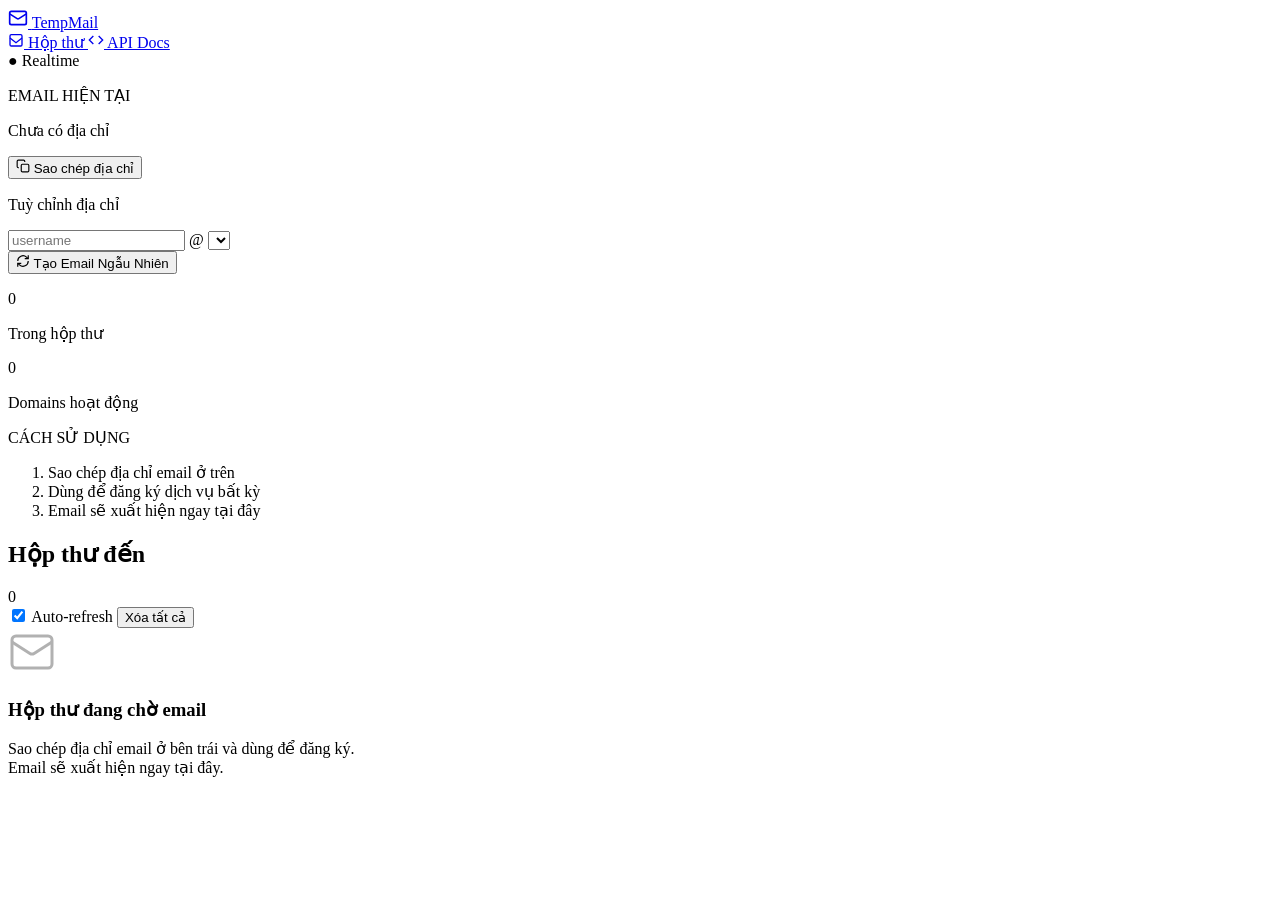
==== frontend-vanilla/index.html @ 064c40be "feat: Option A per-address rules + BOM fix + B2/B3 bugfixes + precheck 2026-08-18 - Implement Option" ====
<!doctype html>
<html lang="vi">
<head>
  <meta charset="utf-8" />
  <meta name="viewport" content="width=device-width, initial-scale=1" />
  <title>TempMail — Email tạm thời miễn phí</title>
  <meta name="description" content="Dịch vụ email tạm thời miễn phí, tự host trên Cloudflare Workers + D1. Bảo vệ quyền riêng tư, nhận OTP tự động, API REST công khai.">
  <meta name="theme-color" content="#09090b">
  <link rel="icon" href="/logo.png">
  <link rel="stylesheet" href="/assets/styles.css" />
</head>
<body>
  <nav class="navbar">
    <a class="brand" href="/">
      <svg width="20" height="20" viewBox="0 0 24 24" fill="none" stroke="currentColor" stroke-width="2"><rect x="2" y="4" width="20" height="16" rx="2"/><path d="m22 7-8.97 5.7a1.94 1.94 0 0 1-2.06 0L2 7"/></svg>
      <span>TempMail</span>
    </a>
    <div class="nav-links">
      <a href="/" class="nav-link">
        <svg width="16" height="16" viewBox="0 0 24 24" fill="none" stroke="currentColor" stroke-width="2"><path d="m3 9 9 7 9-7"/><path d="M3 9V6a2 2 0 0 1 2-2h14a2 2 0 0 1 2 2v3"/><path d="M3 9v10a2 2 0 0 0 2 2h14a2 2 0 0 0 2-2V9"/></svg>
        Hộp thư
      </a>
      <a href="/api" class="nav-link">
        <svg width="16" height="16" viewBox="0 0 24 24" fill="none" stroke="currentColor" stroke-width="2"><polyline points="16 18 22 12 16 6"/><polyline points="8 6 2 12 8 18"/></svg>
        API Docs
      </a>
    </div>
    <span class="realtime-dot">● Realtime</span>
  </nav>

  <div class="app-layout">
    <aside class="sidebar">
      <div class="sidebar-section">
        <p class="sidebar-label">EMAIL HIỆN TẠI</p>
        <p id="current-email" class="current-email">Chưa có địa chỉ</p>
        <a id="url-email" class="url-email" href="#" title="Link chia sẻ hộp thư này"></a>
        <button id="copy-btn" class="btn btn-primary">
          <svg width="14" height="14" viewBox="0 0 24 24" fill="none" stroke="currentColor" stroke-width="2"><rect x="9" y="9" width="13" height="13" rx="2"/><path d="M5 15H4a2 2 0 0 1-2-2V4a2 2 0 0 1 2-2h9a2 2 0 0 1 2 2v1"/></svg>
          Sao chép địa chỉ
        </button>
      </div>

      <div id="otp-section" class="sidebar-section otp-section" style="display:none">
        <p class="sidebar-label">MÃ 2FA / OTP MỚI NHẤT</p>
        <div class="otp-row">
          <code id="otp-code" class="otp-code">—</code>
          <button id="copy-otp-btn" class="btn btn-sm btn-primary">Sao chép mã</button>
        </div>
      </div>

      <div class="sidebar-section">
        <p class="sidebar-label">Tuỳ chỉnh địa chỉ</p>
        <div class="custom-row">
          <input id="username-input" type="text" placeholder="username" autocomplete="off" spellcheck="false" />
          <span class="at-sign">@</span>
          <select id="domain-select"></select>
        </div>
        <button id="generate-btn" class="btn btn-accent">
          <svg width="14" height="14" viewBox="0 0 24 24" fill="none" stroke="currentColor" stroke-width="2"><path d="M21 2v6h-6"/><path d="M3 12a9 9 0 0 1 15-6.7L21 8"/><path d="M3 22v-6h6"/><path d="M21 12a9 9 0 0 1-15 6.7L3 16"/></svg>
          Tạo Email Ngẫu Nhiên
        </button>
      </div>

      <div class="stats-grid">
        <div class="stat-card">
          <p id="inbox-count" class="stat-num">0</p>
          <p class="stat-label">Trong hộp thư</p>
        </div>
        <div class="stat-card">
          <p id="domain-count" class="stat-num">0</p>
          <p class="stat-label">Domains hoạt động</p>
        </div>
      </div>

      <div class="sidebar-section howto">
        <p class="sidebar-label">CÁCH SỬ DỤNG</p>
        <ol>
          <li>Sao chép địa chỉ email ở trên</li>
          <li>Dùng để đăng ký dịch vụ bất kỳ</li>
          <li>Email sẽ xuất hiện ngay tại đây</li>
        </ol>
      </div>
    </aside>

    <main class="inbox-area">
      <div class="inbox-header">
        <div class="inbox-title-row">
          <h2>Hộp thư đến</h2>
          <code id="email-badge" class="email-badge"></code>
          <span id="unread-count" class="unread-badge">0</span>
        </div>
        <div class="inbox-toolbar">
          <label class="toggle-label">
            <input id="auto-refresh-toggle" type="checkbox" checked />
            <span>Auto-refresh</span>
          </label>
          <button id="delete-all-btn" class="btn btn-danger btn-sm">Xóa tất cả</button>
        </div>
      </div>

      <div id="empty-state" class="empty-state">
        <svg width="48" height="48" viewBox="0 0 24 24" fill="none" stroke="currentColor" stroke-width="1.5" opacity=".3"><rect x="2" y="4" width="20" height="16" rx="2"/><path d="m22 7-8.97 5.7a1.94 1.94 0 0 1-2.06 0L2 7"/></svg>
        <h3>Hộp thư đang chờ email</h3>
        <p>Sao chép địa chỉ email ở bên trái và dùng để đăng ký.<br>Email sẽ xuất hiện ngay tại đây.</p>
      </div>

      <div id="message-pager" class="message-pager" style="display:none">
        <label class="page-size-label">Show:
          <select id="page-size">
            <option value="10">10</option>
            <option value="20" selected>20</option>
            <option value="50">50</option>
          </select>
          emails per page
        </label>
        <span id="pager-status" class="pager-status">Hiển thị 0 email</span>
        <div class="pager-buttons">
          <button id="prev-page" class="pager-btn">Previous</button>
          <span id="pager-page" class="pager-page">1</span>
          <button id="next-page" class="pager-btn">Next</button>
        </div>
      </div>

      <div id="message-table-wrap" class="message-table-wrap" style="display:none">
        <table id="message-table" class="message-table">
          <thead><tr><th>SENDER</th><th>SUBJECT</th><th>DATE</th><th>ACTIONS</th></tr></thead>
          <tbody id="inbox-body"></tbody>
        </table>
      </div>

      <section id="message-detail" class="message-detail" style="display:none" aria-live="polite">
        <h3>Email Detail</h3>
        <div class="detail-divider"></div>
        <p><strong>Sender:</strong> <span id="detail-from"></span></p>
        <p><strong>Subject:</strong> <span id="detail-subject"></span></p>
        <p><strong>Date:</strong> <span id="detail-date"></span></p>
        <p><strong>Body:</strong></p>
        <div id="detail-body" class="detail-body"></div>
      </section>
    </main>
  </div>

  <div id="inline-error" class="inline-error" role="alert"></div>

  <div id="toast" class="toast" role="status" aria-live="polite"></div>
  <script src="/assets/app.js"></script>
<script type="module" src="https://static.cloudflareinsights.com/beacon.min.js/v4513226cdae34746b4dedf0b4dfa099e1781791509496" integrity="sha512-ZE9pZaUXND66v380QUtch/5sE9tPFh2zg45pR2PB0CVkCtOREv2AJKkSidISWkysEuQ0EH8faUU5du78bx87UQ==" data-cf-beacon='{"version":"2024.11.0","token":"ae50c9da3cc048cc806621e56e9e3ef0","r":1}' crossorigin="anonymous"></script>
</body>
</html>
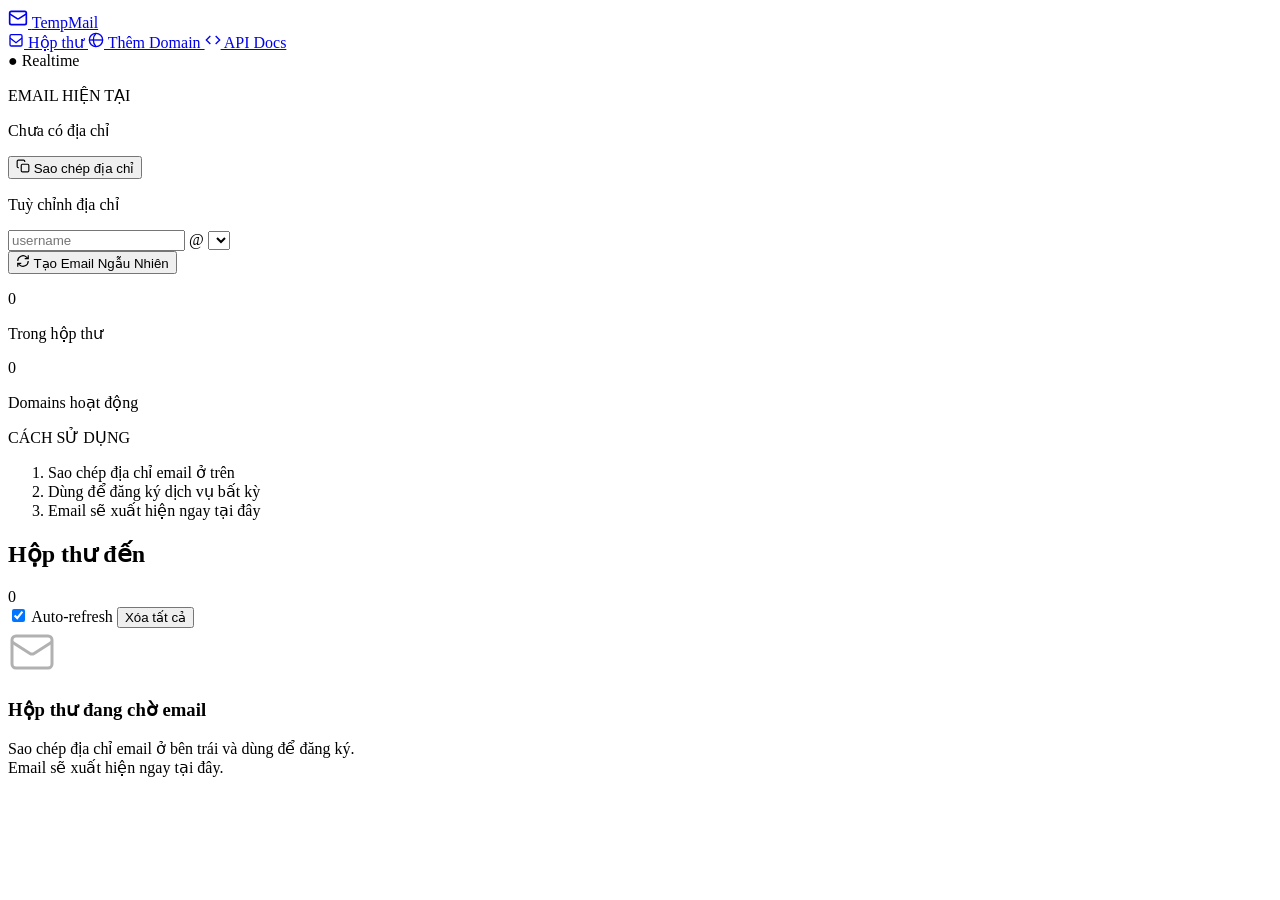
==== commit cee3e2ca: "feat(frontend): add /domain self-hosting doc page - New frontend-vanilla/domain.html (8.2 KB): step-" ====
--- a/frontend-vanilla/index.html
+++ b/frontend-vanilla/index.html
@@ -19,6 +19,10 @@
       <a href="/" class="nav-link">
         <svg width="16" height="16" viewBox="0 0 24 24" fill="none" stroke="currentColor" stroke-width="2"><path d="m3 9 9 7 9-7"/><path d="M3 9V6a2 2 0 0 1 2-2h14a2 2 0 0 1 2 2v3"/><path d="M3 9v10a2 2 0 0 0 2 2h14a2 2 0 0 0 2-2V9"/></svg>
         Hộp thư
+      </a>
+      <a href="/domain" class="nav-link">
+        <svg width="16" height="16" viewBox="0 0 24 24" fill="none" stroke="currentColor" stroke-width="2"><circle cx="12" cy="12" r="10"/><path d="M12 2a14.5 14.5 0 0 0 0 20"/><path d="M2 12h20"/></svg>
+        Thêm Domain
       </a>
       <a href="/api" class="nav-link">
         <svg width="16" height="16" viewBox="0 0 24 24" fill="none" stroke="currentColor" stroke-width="2"><polyline points="16 18 22 12 16 6"/><polyline points="8 6 2 12 8 18"/></svg>
